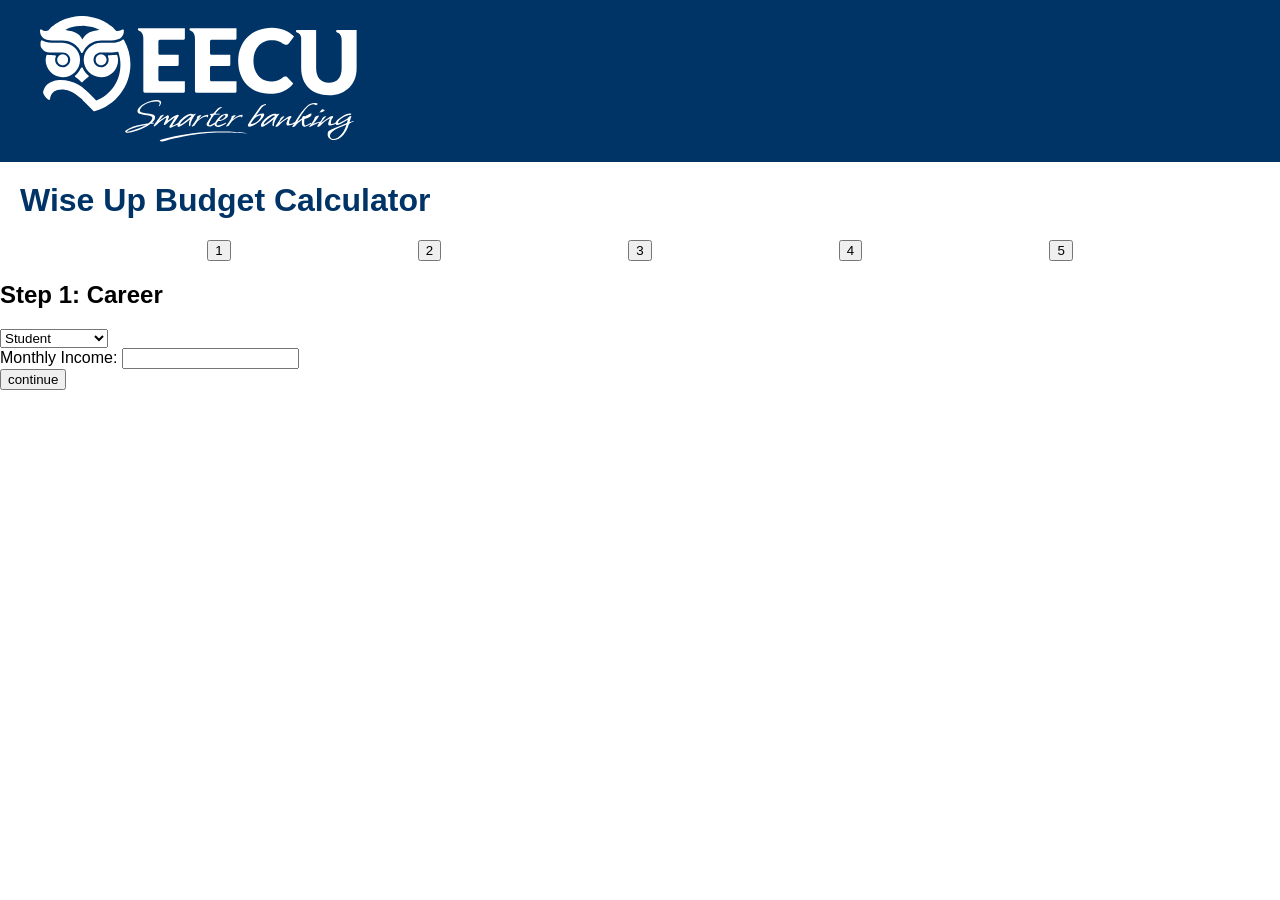
==== Index.html @ b9390ad1 "I created a nav and ... Created the step bar dropdown for jobs and monthly income and continue butto" ====
<!DOCTYPE html>
<html lang="en">
<head>
    <meta charset="UTF-8">
    <meta http-equiv="X-UA-Compatible" content="IE=edge">
    <meta name="viewport" content="width=device-width, initial-scale=1.0">
    <title>Document</title>
    <link rel="stylesheet" href="style.css">
</head>
<body>
    <nav>
        <ul>
            <img src="Ecculogo.png" alt="Image">
        </ul>
    
    </nav>
    <h1>Wise Up Budget Calculator</h1>
    <div class="Buttons">
        <button class="btn btn-back" id="btn-back" onclick="changeStep()">1</button>
        <button class="button">2</button>
        <button class="button">3</button>
        <button class="button">4</button>
        <button class="button">5</button>
    </div>
    <h2>Step 1: Career</h2>
    <div class="dropdown">
        <select id="career" name="career">
            <option value="student">Student</option>
            <option value="employed">Employed</option>
            <option value="self-employed">Self-employed</option>
            <option value="unemployed">Unemployed</option>
        </select>
    </div>
    <div class="input-field">
        <label for="income">Monthly Income:</label>
        <input type="number" id="income" name="income">
    </div>
    <button>
        continue
    </button>

    <script src="functionality.js"></script>

</html>
---- style.css ----
nav{
    background-color: #003366;
    overflow: hidden;
}
nav a{
    float: left;
    color: white;
    text-align: center;
    padding: 14px 16px;
    text-decoration: none;
    font-size: 17px;
}
nav a:hover{
    background-color: #ddd;
    color: black;
}
body{
    font-family: Arial, sans-serif;
    margin: 0;
    padding: 0;
}
h1{
    color: #003366;
    text-align: left;
    margin-top: 20px;
    padding: 0% 20px;
}
p{
    color: #333;
    font-size: 18px;
    line-height: 1.6;
    margin: 20px;
}
.Buttons{
    display: flex;
    justify-content: space-evenly;
    margin: 20px;
    
}
footer{
    background-color: #003366;
    color: white;
    text-align: center;
    padding: 10px 0;
    position: fixed;
    width: 100%;
    bottom: 0;
}
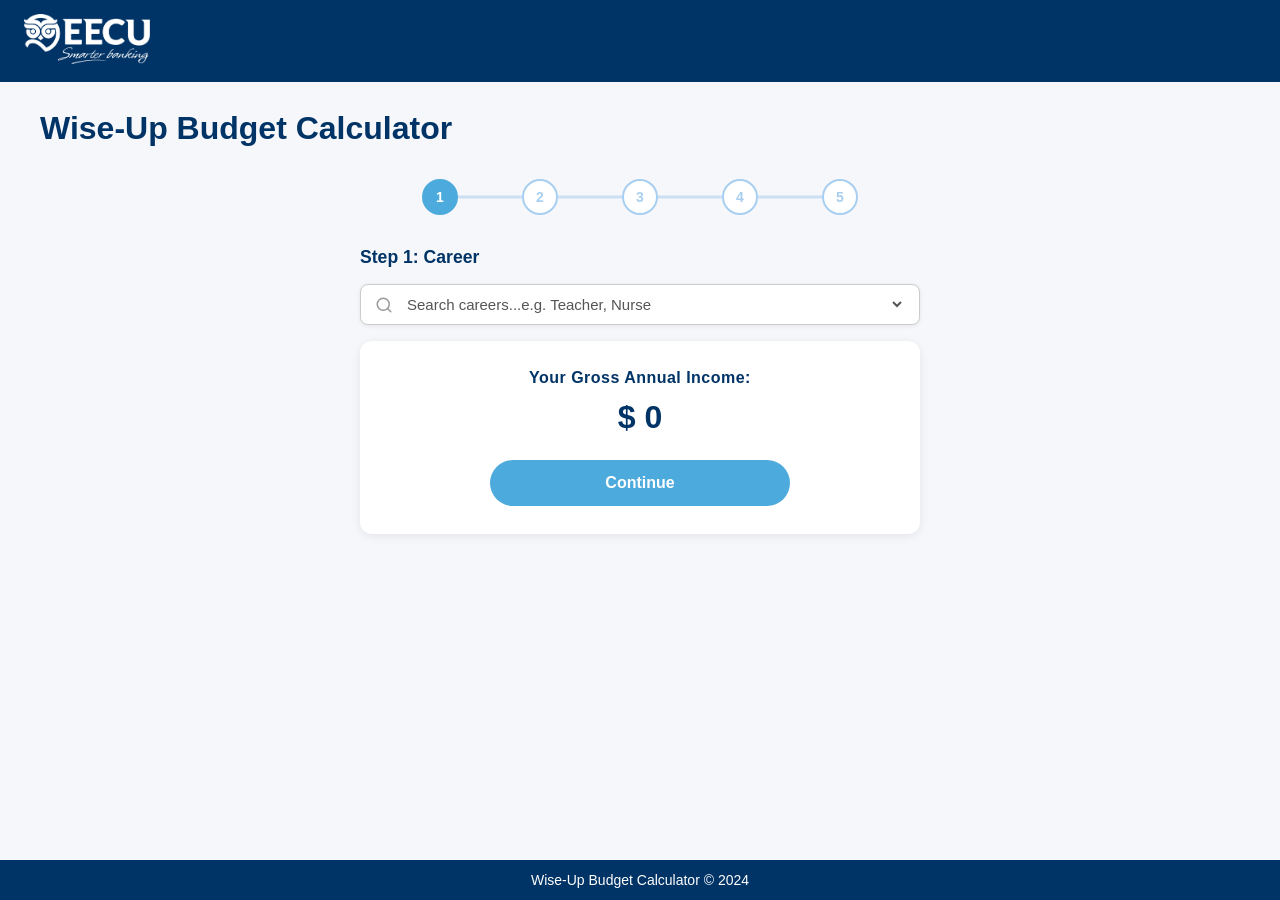
==== commit 6359e889: "major changes" ====
--- a/Index.html
+++ b/Index.html
@@ -8,37 +8,70 @@
     <link rel="stylesheet" href="style.css">
 </head>
 <body>
-    <nav>
-        <ul>
-            <img src="Ecculogo.png" alt="Image">
-        </ul>
-    
-    </nav>
-    <h1>Wise Up Budget Calculator</h1>
-    <div class="Buttons">
-        <button class="btn btn-back" id="btn-back" onclick="changeStep()">1</button>
-        <button class="button">2</button>
-        <button class="button">3</button>
-        <button class="button">4</button>
-        <button class="button">5</button>
-    </div>
-    <h2>Step 1: Career</h2>
-    <div class="dropdown">
-        <select id="career" name="career">
-            <option value="student">Student</option>
-            <option value="employed">Employed</option>
-            <option value="self-employed">Self-employed</option>
-            <option value="unemployed">Unemployed</option>
+   <nav>
+    <img src="Ecculogo.png" alt="EECU Logo">
+  </nav>
+
+  <h1>Wise-Up Budget Calculator</h1>
+
+  <div id="step-list">
+    <div class="step active"><a class="circle">1</a></div>
+    <div class="step"><a class="circle">2</a></div>
+    <div class="step"><a class="circle">3</a></div>
+    <div class="step"><a class="circle">4</a></div>
+    <div class="step"><a class="circle">5</a></div>
+  </div>
+
+  <div class="content-wrapper">
+
+    <!-- Step 1 -->
+    <section class="step-content active">
+      <h2>Step 1: Career</h2>
+
+      <div class="search-bar">
+        <svg viewBox="0 0 24 24" fill="none" stroke-width="2" stroke-linecap="round" stroke-linejoin="round">
+          <circle cx="11" cy="11" r="8"/><line x1="21" y1="21" x2="16.65" y2="16.65"/>
+        </svg>
+        <select id="career">
+          <option value="" disabled selected>Search careers...e.g. Teacher, Nurse</option>
+          <option value="45000">High School Teacher</option>
+          <option value="75000">Nurse</option>
+          <option value="110000">Software Developer</option>
+          <option value="52000">Retail Manager</option>
+          <option value="65000">Web Designer</option>
         </select>
-    </div>
-    <div class="input-field">
-        <label for="income">Monthly Income:</label>
-        <input type="number" id="income" name="income">
-    </div>
-    <button>
-        continue
-    </button>
+      </div>
 
-    <script src="functionality.js"></script>
+      <div class="income-card">
+        <p>Your Gross Annual Income:</p>
+        <div class="income-amount">$ 0</div>
+        <button class="next-button">Continue</button>
+      </div>
+    </section>
 
+    <!-- Step 2 -->
+    <section class="step-content">
+      <h2>Step 2</h2>
+    </section>
+
+    <!-- Step 3 -->
+    <section class="step-content">
+      <h2>Step 3</h2>
+    </section>
+
+    <!-- Step 4 -->
+    <section class="step-content">
+      <h2>Step 4</h2>
+    </section>
+
+    <!-- Step 5 -->
+    <section class="step-content">
+      <h2>Step 5</h2>
+    </section>
+
+  </div>
+
+  <footer>Wise-Up Budget Calculator &copy; 2024</footer>
+
+</body>
 </html>
--- a/style.css
+++ b/style.css
@@ -1,48 +1,177 @@
-nav{
-    background-color: #003366;
-    overflow: hidden;
-}
-nav a{
-    float: left;
-    color: white;
-    text-align: center;
-    padding: 14px 16px;
-    text-decoration: none;
-    font-size: 17px;
-}
-nav a:hover{
-    background-color: #ddd;
-    color: black;
-}
-body{
-    font-family: Arial, sans-serif;
-    margin: 0;
-    padding: 0;
-}
-h1{
-    color: #003366;
-    text-align: left;
-    margin-top: 20px;
-    padding: 0% 20px;
-}
-p{
-    color: #333;
-    font-size: 18px;
-    line-height: 1.6;
-    margin: 20px;
-}
-.Buttons{
-    display: flex;
-    justify-content: space-evenly;
-    margin: 20px;
-    
-}
-footer{
-    background-color: #003366;
-    color: white;
-    text-align: center;
-    padding: 10px 0;
-    position: fixed;
-    width: 100%;
-    bottom: 0;
-}
+* { box-sizing: border-box; margin: 0; padding: 0; }
+
+    body {
+      font-family: Arial, sans-serif;
+      background-color: #f5f7fa;
+      color: #333;
+    }
+
+    /* NAV */
+    nav {
+      background-color: #003366;
+      padding: 14px 24px;
+    }
+    nav img {
+      height: 50px;
+    }
+
+    /* PAGE TITLE */
+    h1 {
+      color: #003366;
+      font-size: 2rem;
+      padding: 28px 40px 0;
+    }
+
+    /* STEP INDICATOR */
+    #step-list {
+      display: flex;
+      align-items: center;
+      justify-content: center;
+      gap: 0;
+      margin: 32px auto 0;
+      max-width: 500px;
+      position: relative;
+    }
+
+    #step-list::before {
+      content: "";
+      position: absolute;
+      top: 50%;
+      left: 10%;
+      width: 80%;
+      height: 3px;
+      background: #cce0f5;
+      transform: translateY(-50%);
+      z-index: 0;
+    }
+
+    .step {
+      position: relative;
+      z-index: 1;
+      flex: 1;
+      display: flex;
+      justify-content: center;
+    }
+
+    .circle {
+      width: 36px;
+      height: 36px;
+      background: white;
+      border: 2px solid #a8cff0;
+      border-radius: 50%;
+      display: flex;
+      align-items: center;
+      justify-content: center;
+      font-weight: bold;
+      font-size: 14px;
+      color: #a8cff0;
+      text-decoration: none;
+    }
+
+    .step.active .circle {
+      background: #4DAADD;
+      border-color: #4DAADD;
+      color: white;
+    }
+
+    /* MAIN CONTENT */
+    .content-wrapper {
+      max-width: 600px;
+      margin: 32px auto 80px;
+      padding: 0 20px;
+    }
+
+    .step-content { display: none; }
+    .step-content.active { display: block; }
+
+    .step-content h2 {
+      color: #003366;
+      font-size: 1.1rem;
+      margin-bottom: 16px;
+    }
+
+    /* SEARCH BAR */
+    .search-bar {
+      display: flex;
+      align-items: center;
+      background: white;
+      border: 1px solid #ccc;
+      border-radius: 8px;
+      padding: 10px 14px;
+      margin-bottom: 16px;
+      box-shadow: 0 1px 4px rgba(0,0,0,0.08);
+    }
+
+    .search-bar svg {
+      width: 18px;
+      height: 18px;
+      stroke: #999;
+      flex-shrink: 0;
+      margin-right: 10px;
+    }
+
+    .search-bar select {
+      border: none;
+      outline: none;
+      font-size: 15px;
+      color: #555;
+      width: 100%;
+      background: transparent;
+      cursor: pointer;
+    }
+
+    /* INCOME CARD */
+    .income-card {
+      background: white;
+      border-radius: 12px;
+      padding: 28px 24px;
+      text-align: center;
+      box-shadow: 0 2px 10px rgba(0,0,0,0.08);
+    }
+
+    .income-card p {
+      font-size: 1rem;
+      color: #003366;
+      font-weight: bold;
+      margin-bottom: 12px;
+      letter-spacing: 0.03em;
+    }
+
+    .income-amount {
+      font-size: 2rem;
+      font-weight: bold;
+      color: #003366;
+      margin-bottom: 24px;
+    }
+
+    /* CONTINUE BUTTON */
+    .next-button {
+      display: block;
+      width: 100%;
+      max-width: 300px;
+      margin: 0 auto;
+      background-color: #4DAADD;
+      color: white;
+      font-size: 1rem;
+      font-weight: bold;
+      padding: 14px 0;
+      border: none;
+      border-radius: 30px;
+      cursor: pointer;
+    }
+
+    .next-button:hover {
+      opacity: 0.85;
+    }
+
+    /* FOOTER */
+    footer {
+      background-color: #003366;
+      color: white;
+      text-align: center;
+      padding: 12px 0;
+      position: fixed;
+      width: 100%;
+      bottom: 0;
+      font-size: 14px;
+    }
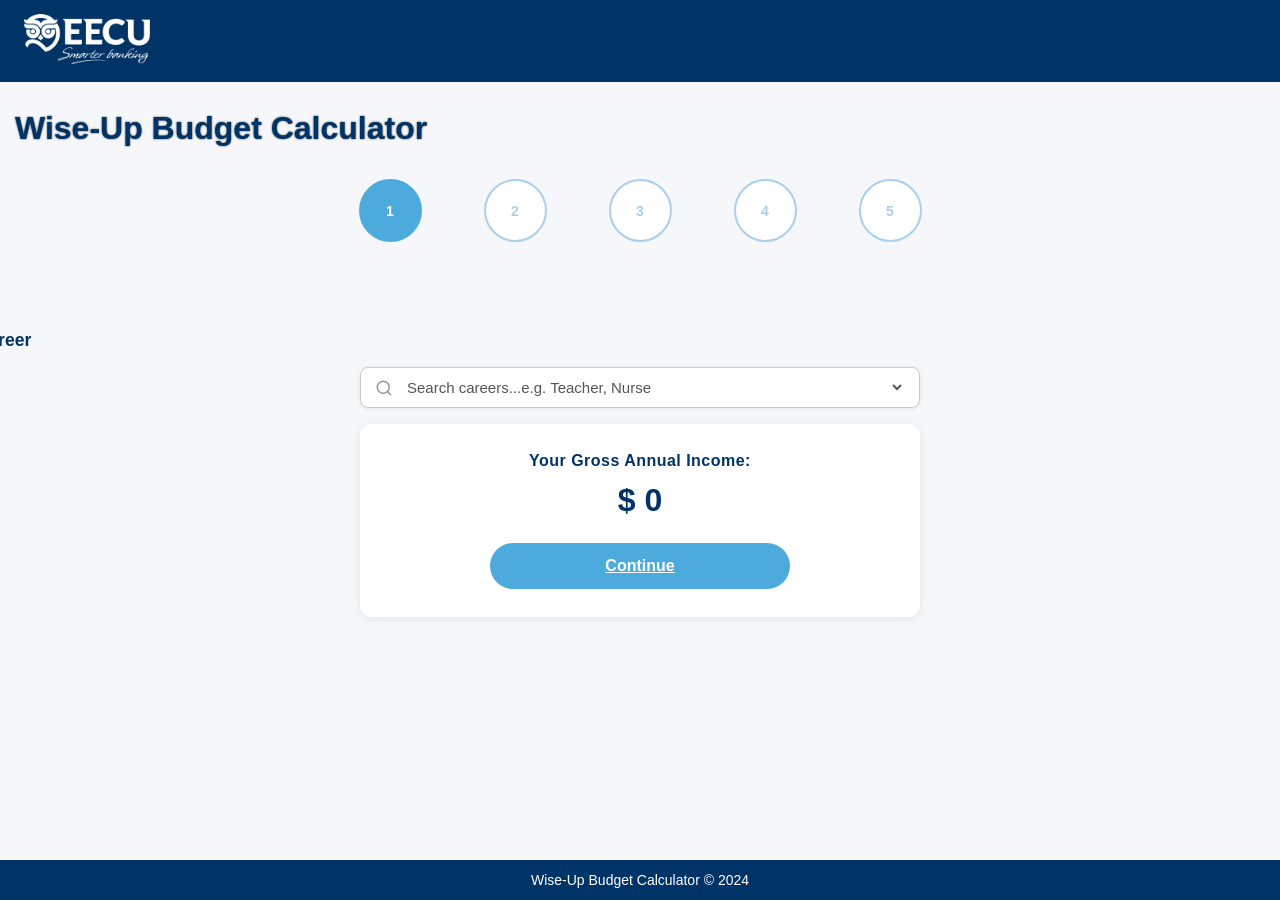
==== commit 1b90b037: "style features. Worked mainly on styling, and processing the buttons/top navbar in CSS." ====
--- a/Index.html
+++ b/Index.html
@@ -8,7 +8,7 @@
     <link rel="stylesheet" href="style.css">
 </head>
 <body>
-   <nav>
+   <nav class="nav">
     <img src="Ecculogo.png" alt="EECU Logo">
   </nav>
 
@@ -45,7 +45,7 @@
       <div class="income-card">
         <p>Your Gross Annual Income:</p>
         <div class="income-amount">$ 0</div>
-        <button class="next-button">Continue</button>
+        <a class="next-button" href="step2.html">Continue</a>
       </div>
     </section>
 
--- a/style.css
+++ b/style.css
@@ -6,8 +6,14 @@
       color: #333;
     }
 
+    :root {
+      --primary-blue: #003366;
+      --table-bg: #e8f1fc;
+      --btn-color: #66CCFF;
+    }
+
     /* NAV */
-    nav {
+    .nav {
       background-color: #003366;
       padding: 14px 24px;
     }
@@ -15,22 +21,43 @@
       height: 50px;
     }
 
+    #description {
+      display: flex;
+      flex-direction: column;
+
+    }
+
     /* PAGE TITLE */
     h1 {
       color: #003366;
       font-size: 2rem;
       padding: 28px 40px 0;
-    }
+      margin-left: -25px;
+      text-shadow:0 0 2px rgba(0, 0, 0, 0.8);
+    }
+
+     h2 {
+      color: #003366;
+      margin-left: -28pc;
+     }
+
+     .net {
+      font-family: "Open Sans" sans-serif;
+      font-size: 20px;
+
+     }
 
     /* STEP INDICATOR */
     #step-list {
       display: flex;
       align-items: center;
       justify-content: center;
-      gap: 0;
+      gap: 62px;
       margin: 32px auto 0;
       max-width: 500px;
       position: relative;
+      padding-bottom: 3.5rem;
+      border-style: none;
     }
 
     #step-list::before {
@@ -40,7 +67,7 @@
       left: 10%;
       width: 80%;
       height: 3px;
-      background: #cce0f5;
+      background: #f5f7fa;
       transform: translateY(-50%);
       z-index: 0;
     }
@@ -54,8 +81,8 @@
     }
 
     .circle {
-      width: 36px;
-      height: 36px;
+      width: 63px;
+      height: 63px;
       background: white;
       border: 2px solid #a8cff0;
       border-radius: 50%;
@@ -71,7 +98,7 @@
     .step.active .circle {
       background: #4DAADD;
       border-color: #4DAADD;
-      color: white;
+      color: rgb(255, 255, 255);
     }
 
     /* MAIN CONTENT */
@@ -174,4 +201,64 @@
       width: 100%;
       bottom: 0;
       font-size: 14px;
+    }
+
+    #step-2 {
+      display: flex;
+      flex-direction: column;
+      justify-content: center;
+      align-items: center;
+      
+
+    }
+
+    th {
+      background-color: var(--primary-blue);
+      color: white;
+    }
+
+    table {
+      width: 75%;
+      background-color: var(--table-bg);
+      border-collapse: collapse;
+      box-shadow: 0px 20px 20px rgba(0, 0, 0, 0.1);    }
+
+    #h2-step2 {
+      padding-bottom: 3.5rem;
+    }
+
+    #description {
+      display: flex;
+      flex-direction: row;
+      
+      align-items: flex-start;
+    }
+
+    th, td {
+      border: 2px solid #2b2b2b;
+      
+    }
+
+    #Annual-income {
+      padding: bottom;
+      width: max-content;
+    }
+
+    #continue-bttn {
+      background-color: var(--btn-color);
+      text-decoration: none;
+      text-align: center;
+      border-radius: 50px;
+      font-size: 24px;
+      width: 456px;
+      height: 51px;
+      display: flex;
+      justify-content: center;
+      align-items: center;
+      color: #fff;
+      margin-top: 170px;
+    }
+    
+    #continue-bttn:visited {
+      color: white;
     }
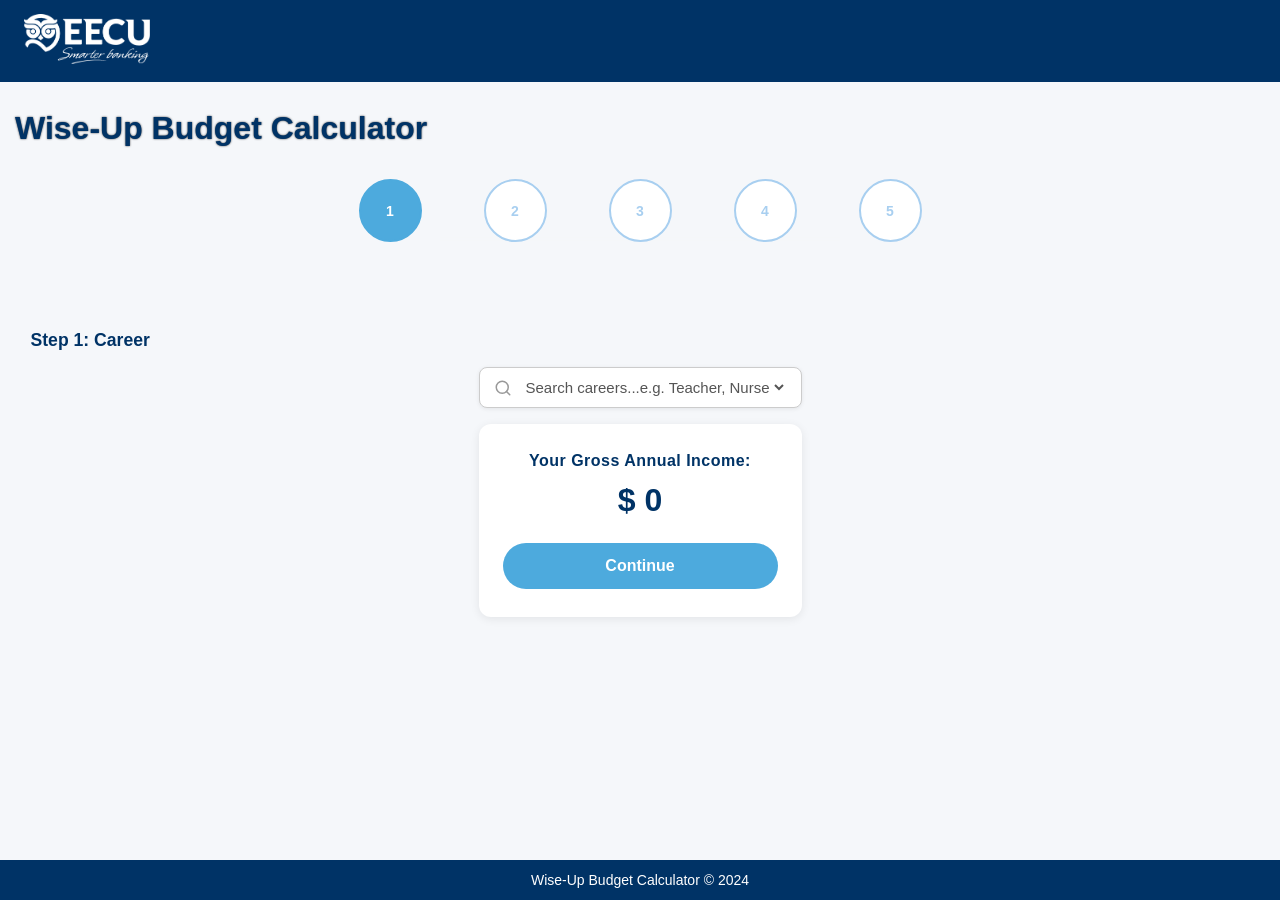
==== commit 1995759d: "everything mainly fixes in HTML and css" ====
--- a/Index.html
+++ b/Index.html
@@ -9,17 +9,17 @@
 </head>
 <body>
    <nav class="nav">
-    <img src="Ecculogo.png" alt="EECU Logo">
+    <img src="./images/Ecculogo.png" alt="EECU Logo">
   </nav>
 
   <h1>Wise-Up Budget Calculator</h1>
 
   <div id="step-list">
-    <div class="step active"><a class="circle">1</a></div>
-    <div class="step"><a class="circle">2</a></div>
-    <div class="step"><a class="circle">3</a></div>
-    <div class="step"><a class="circle">4</a></div>
-    <div class="step"><a class="circle">5</a></div>
+    <div class="step active"><p class="circle">1</p></div>
+    <div class="step"><p class="circle">2</p></div>
+    <div class="step"><p class="circle">3</p></div>
+    <div class="step"><p class="circle">4</p></div>
+    <div class="step"><p class="circle">5</p></div>
   </div>
 
   <div class="content-wrapper">
@@ -34,7 +34,7 @@
         </svg>
         <select id="career">
           <option value="" disabled selected>Search careers...e.g. Teacher, Nurse</option>
-          <option value="45000">High School Teacher</option>
+          <option value="45000" >High School Teacher</option>
           <option value="75000">Nurse</option>
           <option value="110000">Software Developer</option>
           <option value="52000">Retail Manager</option>
@@ -44,7 +44,7 @@
 
       <div class="income-card">
         <p>Your Gross Annual Income:</p>
-        <div class="income-amount">$ 0</div>
+        <div id="income-amount">$ 0</div>
         <a class="next-button" href="step2.html">Continue</a>
       </div>
     </section>
@@ -73,5 +73,6 @@
 
   <footer>Wise-Up Budget Calculator &copy; 2024</footer>
 
+  <script src="functionality.js"></script>
 </body>
 </html>
--- a/style.css
+++ b/style.css
@@ -1,9 +1,12 @@
 * { box-sizing: border-box; margin: 0; padding: 0; }
 
     body {
+      display:flex;
+      flex-direction: column;
       font-family: Arial, sans-serif;
       background-color: #f5f7fa;
       color: #333;
+      height:100vh;
     }
 
     :root {
@@ -164,7 +167,7 @@
       letter-spacing: 0.03em;
     }
 
-    .income-amount {
+    #income-amount {
       font-size: 2rem;
       font-weight: bold;
       color: #003366;
@@ -184,6 +187,7 @@
       padding: 14px 0;
       border: none;
       border-radius: 30px;
+      text-decoration: none;
       cursor: pointer;
     }
 
@@ -203,7 +207,7 @@
       font-size: 14px;
     }
 
-    #step-2 {
+    #steps {
       display: flex;
       flex-direction: column;
       justify-content: center;
@@ -221,9 +225,10 @@
       width: 75%;
       background-color: var(--table-bg);
       border-collapse: collapse;
-      box-shadow: 0px 20px 20px rgba(0, 0, 0, 0.1);    }
-
-    #h2-step2 {
+      box-shadow: 0px 20px 20px rgba(0, 0, 0, 0.1);
+    }
+
+    #h2-steps {
       padding-bottom: 3.5rem;
     }
 
@@ -236,12 +241,14 @@
 
     th, td {
       border: 2px solid #2b2b2b;
-      
+      padding-left:2%;
+      padding:.7%;
     }
 
     #Annual-income {
       padding: bottom;
       width: max-content;
+      margin-top:2%;
     }
 
     #continue-bttn {
@@ -256,9 +263,16 @@
       justify-content: center;
       align-items: center;
       color: #fff;
-      margin-top: 170px;
+      margin-top: 90vh;
+      align-self:center;
+      position:absolute;
     }
     
     #continue-bttn:visited {
       color: white;
+    }
+
+    #Annual-income-1 {
+      font-size: large;
+      width: 500px;
     }
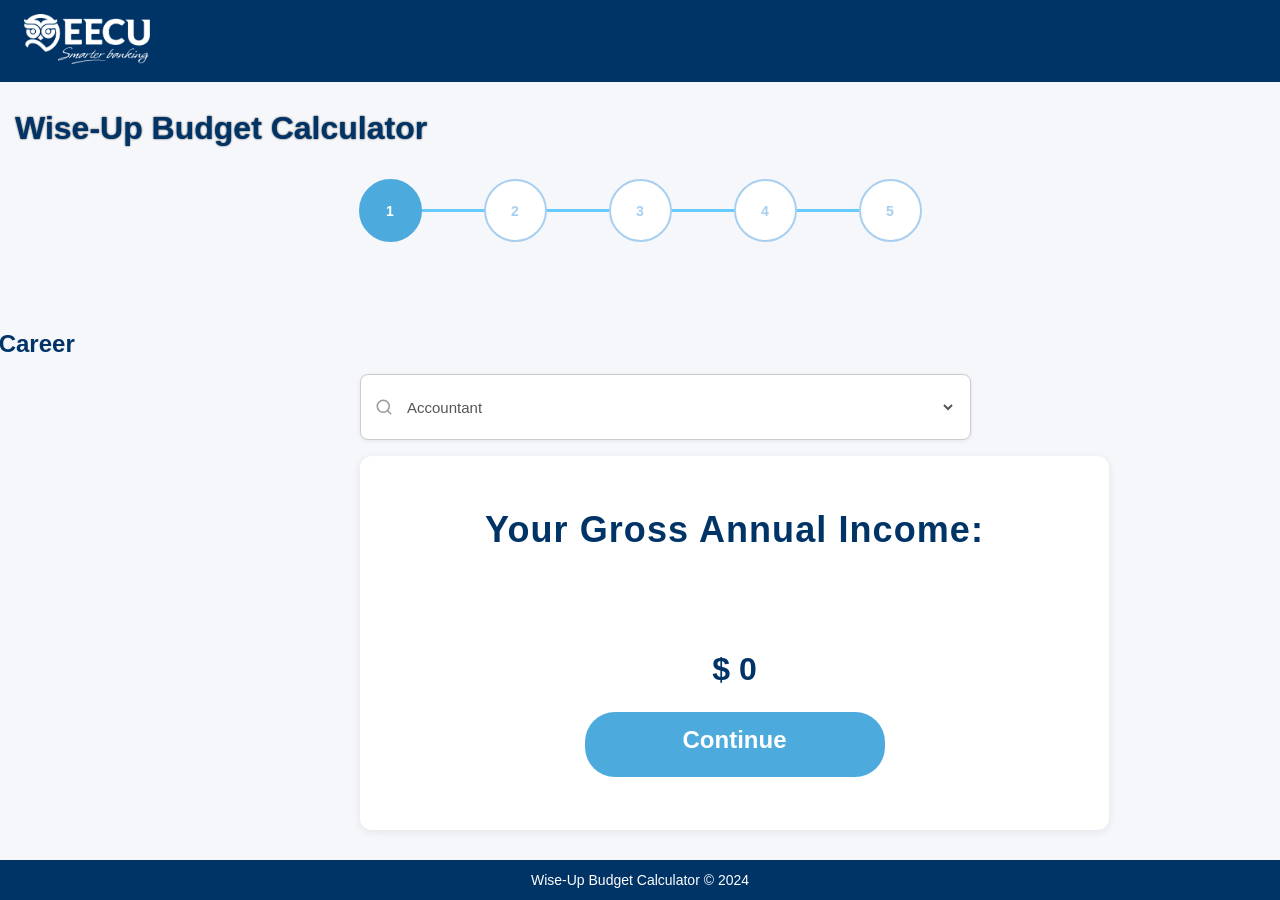
==== commit 9645a022: "Update on html and css" ====
--- a/Index.html
+++ b/Index.html
@@ -33,12 +33,6 @@
           <circle cx="11" cy="11" r="8"/><line x1="21" y1="21" x2="16.65" y2="16.65"/>
         </svg>
         <select id="career">
-          <option value="" disabled selected>Search careers...e.g. Teacher, Nurse</option>
-          <option value="45000" >High School Teacher</option>
-          <option value="75000">Nurse</option>
-          <option value="110000">Software Developer</option>
-          <option value="52000">Retail Manager</option>
-          <option value="65000">Web Designer</option>
         </select>
       </div>
 
--- a/style.css
+++ b/style.css
@@ -47,7 +47,6 @@
      .net {
       font-family: "Open Sans" sans-serif;
       font-size: 20px;
-
      }
 
     /* STEP INDICATOR */
@@ -61,17 +60,17 @@
       position: relative;
       padding-bottom: 3.5rem;
       border-style: none;
+      height: 200px;
     }
 
     #step-list::before {
       content: "";
       position: absolute;
       top: 50%;
-      left: 10%;
-      width: 80%;
+      width: 100%;
       height: 3px;
-      background: #f5f7fa;
-      transform: translateY(-50%);
+      background: #66CCFF;
+      transform: translateY(-1000%);
       z-index: 0;
     }
 
@@ -81,6 +80,7 @@
       flex: 1;
       display: flex;
       justify-content: center;
+      
     }
 
     .circle {
@@ -98,6 +98,18 @@
       text-decoration: none;
     }
 
+    .step-active {
+        content: "";
+        position: absolute;
+        top: 50%;
+        left: 0;
+        width: 100%;
+        height: 4px;
+        background: #ddd;
+        transform: translateY(-50%);
+        z-index: 0;
+    }
+
     .step.active .circle {
       background: #4DAADD;
       border-color: #4DAADD;
@@ -116,7 +128,7 @@
 
     .step-content h2 {
       color: #003366;
-      font-size: 1.1rem;
+      font-size: 24px;
       margin-bottom: 16px;
     }
 
@@ -130,6 +142,8 @@
       padding: 10px 14px;
       margin-bottom: 16px;
       box-shadow: 0 1px 4px rgba(0,0,0,0.08);
+      width: 611px;
+      height: 66px;
     }
 
     .search-bar svg {
@@ -152,19 +166,26 @@
 
     /* INCOME CARD */
     .income-card {
+      display: flex;
+      flex-direction: column;
+      justify-content: center;
+      align-items: center;
       background: white;
       border-radius: 12px;
       padding: 28px 24px;
       text-align: center;
       box-shadow: 0 2px 10px rgba(0,0,0,0.08);
+      width: 749px;
+      height: 374px;
     }
 
     .income-card p {
-      font-size: 1rem;
-      color: #003366;
-      font-weight: bold;
-      margin-bottom: 12px;
+      font-size: 36px;
+      color: #003366;
+      font-weight: bold;
+      margin-bottom: 100px;
       letter-spacing: 0.03em;
+      text-align: center;
     }
 
     #income-amount {
@@ -182,13 +203,16 @@
       margin: 0 auto;
       background-color: #4DAADD;
       color: white;
-      font-size: 1rem;
+      font-size: 24px;
       font-weight: bold;
       padding: 14px 0;
       border: none;
       border-radius: 30px;
       text-decoration: none;
       cursor: pointer;
+      width: 450px;
+      height: 65px;
+      text-align: center;
     }
 
     .next-button:hover {
@@ -212,7 +236,7 @@
       flex-direction: column;
       justify-content: center;
       align-items: center;
-      
+      padding: 50px;
 
     }
 
@@ -230,12 +254,12 @@
 
     #h2-steps {
       padding-bottom: 3.5rem;
+      text-align: left;
     }
 
     #description {
       display: flex;
       flex-direction: row;
-      
       align-items: flex-start;
     }
 
@@ -256,9 +280,10 @@
       text-decoration: none;
       text-align: center;
       border-radius: 50px;
+      font-weight: bold;
       font-size: 24px;
       width: 456px;
-      height: 51px;
+      height: 65px;
       display: flex;
       justify-content: center;
       align-items: center;
@@ -275,4 +300,32 @@
     #Annual-income-1 {
       font-size: large;
       width: 500px;
+    }
+
+    #vector {
+      margin-right: -50px;
+    }
+
+    #income {
+      font-weight: bold;
+      color: #66CCFF;
+      font-size: 24px;
+    }
+
+    .money-text {
+      color: #27B947;
+    }
+
+    #Total-spent {
+      margin-top: 20px;
+      padding-top: 20px;
+      font-weight: bold;
+    }
+    #Remaining {
+      font-weight: bold;
+      color:#27B947;
+    }
+    .total-row {
+      border-bottom: 2px solid #333;
+      padding-bottom: 2px;
     }
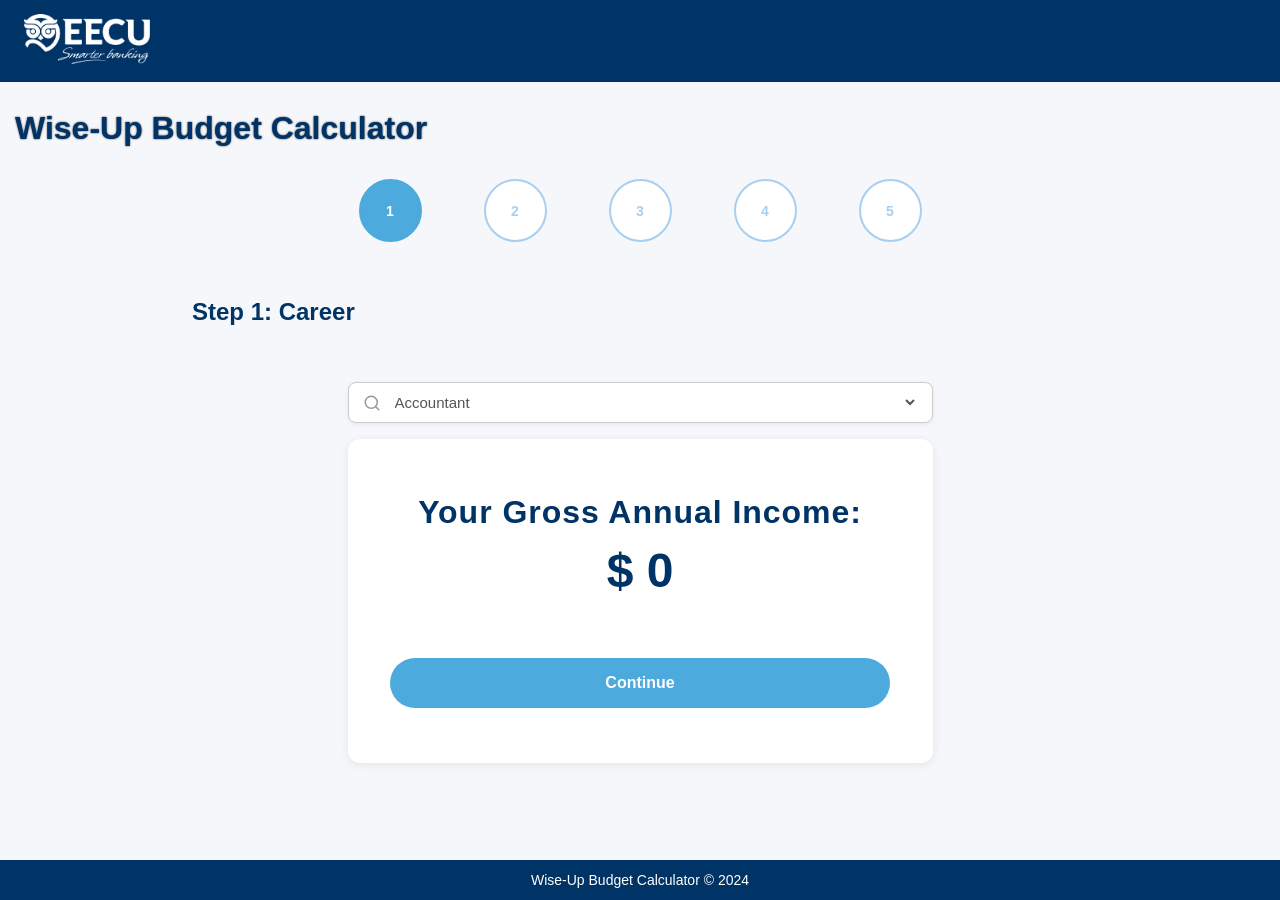
==== commit 9d50c43a: "Worked on HTML formatting and CSS -Able to fix formatting issues in Index.html which fixed  visual c" ====
--- a/Index.html
+++ b/Index.html
@@ -22,12 +22,12 @@
     <div class="step"><p class="circle">5</p></div>
   </div>
 
-  <div class="content-wrapper">
-
+  <main id="steps">
+    <section id="description">
+     <h2 id="h2-steps"> Step 1: Career</h2>
+    </section>
     <!-- Step 1 -->
     <section class="step-content active">
-      <h2>Step 1: Career</h2>
-
       <div class="search-bar">
         <svg viewBox="0 0 24 24" fill="none" stroke-width="2" stroke-linecap="round" stroke-linejoin="round">
           <circle cx="11" cy="11" r="8"/><line x1="21" y1="21" x2="16.65" y2="16.65"/>
@@ -63,7 +63,7 @@
       <h2>Step 5</h2>
     </section>
 
-  </div>
+  </main>
 
   <footer>Wise-Up Budget Calculator &copy; 2024</footer>
 
--- a/style.css
+++ b/style.css
@@ -47,6 +47,7 @@
      .net {
       font-family: "Open Sans" sans-serif;
       font-size: 20px;
+
      }
 
     /* STEP INDICATOR */
@@ -60,17 +61,17 @@
       position: relative;
       padding-bottom: 3.5rem;
       border-style: none;
-      height: 200px;
     }
 
     #step-list::before {
       content: "";
       position: absolute;
       top: 50%;
-      width: 100%;
+      left: 10%;
+      width: 80%;
       height: 3px;
-      background: #66CCFF;
-      transform: translateY(-1000%);
+      background: #f5f7fa;
+      transform: translateY(-50%);
       z-index: 0;
     }
 
@@ -80,7 +81,6 @@
       flex: 1;
       display: flex;
       justify-content: center;
-      
     }
 
     .circle {
@@ -98,18 +98,6 @@
       text-decoration: none;
     }
 
-    .step-active {
-        content: "";
-        position: absolute;
-        top: 50%;
-        left: 0;
-        width: 100%;
-        height: 4px;
-        background: #ddd;
-        transform: translateY(-50%);
-        z-index: 0;
-    }
-
     .step.active .circle {
       background: #4DAADD;
       border-color: #4DAADD;
@@ -128,7 +116,7 @@
 
     .step-content h2 {
       color: #003366;
-      font-size: 24px;
+      font-size: 1.1rem;
       margin-bottom: 16px;
     }
 
@@ -142,8 +130,6 @@
       padding: 10px 14px;
       margin-bottom: 16px;
       box-shadow: 0 1px 4px rgba(0,0,0,0.08);
-      width: 611px;
-      height: 66px;
     }
 
     .search-bar svg {
@@ -167,29 +153,28 @@
     /* INCOME CARD */
     .income-card {
       display: flex;
+      align-items: center;
       flex-direction: column;
       justify-content: center;
-      align-items: center;
       background: white;
       border-radius: 12px;
       padding: 28px 24px;
       text-align: center;
       box-shadow: 0 2px 10px rgba(0,0,0,0.08);
-      width: 749px;
-      height: 374px;
+      width: 65vh;
+      height: 36vh;
     }
 
     .income-card p {
-      font-size: 36px;
+      font-size: 2rem;
       color: #003366;
       font-weight: bold;
-      margin-bottom: 100px;
+      margin-bottom: 12px;
       letter-spacing: 0.03em;
-      text-align: center;
     }
 
     #income-amount {
-      font-size: 2rem;
+      font-size: 3rem;
       font-weight: bold;
       color: #003366;
       margin-bottom: 24px;
@@ -199,20 +184,18 @@
     .next-button {
       display: block;
       width: 100%;
-      max-width: 300px;
+      max-width: 500px;
       margin: 0 auto;
       background-color: #4DAADD;
       color: white;
-      font-size: 24px;
+      font-size: 1rem;
       font-weight: bold;
-      padding: 14px 0;
+      padding: 16px 0;
+      margin-top: 36px;
       border: none;
       border-radius: 30px;
       text-decoration: none;
       cursor: pointer;
-      width: 450px;
-      height: 65px;
-      text-align: center;
     }
 
     .next-button:hover {
@@ -236,7 +219,7 @@
       flex-direction: column;
       justify-content: center;
       align-items: center;
-      padding: 50px;
+      
 
     }
 
@@ -254,12 +237,12 @@
 
     #h2-steps {
       padding-bottom: 3.5rem;
-      text-align: left;
     }
 
     #description {
       display: flex;
       flex-direction: row;
+      
       align-items: flex-start;
     }
 
@@ -280,10 +263,9 @@
       text-decoration: none;
       text-align: center;
       border-radius: 50px;
-      font-weight: bold;
       font-size: 24px;
       width: 456px;
-      height: 65px;
+      height: 51px;
       display: flex;
       justify-content: center;
       align-items: center;
@@ -300,32 +282,20 @@
     #Annual-income-1 {
       font-size: large;
       width: 500px;
+      margin-right: 90vh;
     }
 
     #vector {
-      margin-right: -50px;
+     margin-left: -30vh;
     }
 
     #income {
-      font-weight: bold;
-      color: #66CCFF;
-      font-size: 24px;
-    }
-
-    .money-text {
-      color: #27B947;
-    }
-
-    #Total-spent {
-      margin-top: 20px;
-      padding-top: 20px;
-      font-weight: bold;
-    }
-    #Remaining {
-      font-weight: bold;
-      color:#27B947;
-    }
-    .total-row {
-      border-bottom: 2px solid #333;
-      padding-bottom: 2px;
-    }+      color: var(--btn-color);
+      font-size: large;
+      margin-top: 15px;
+      margin-right: 90vh;
+    }
+
+    b {
+      color: green;
+    }
